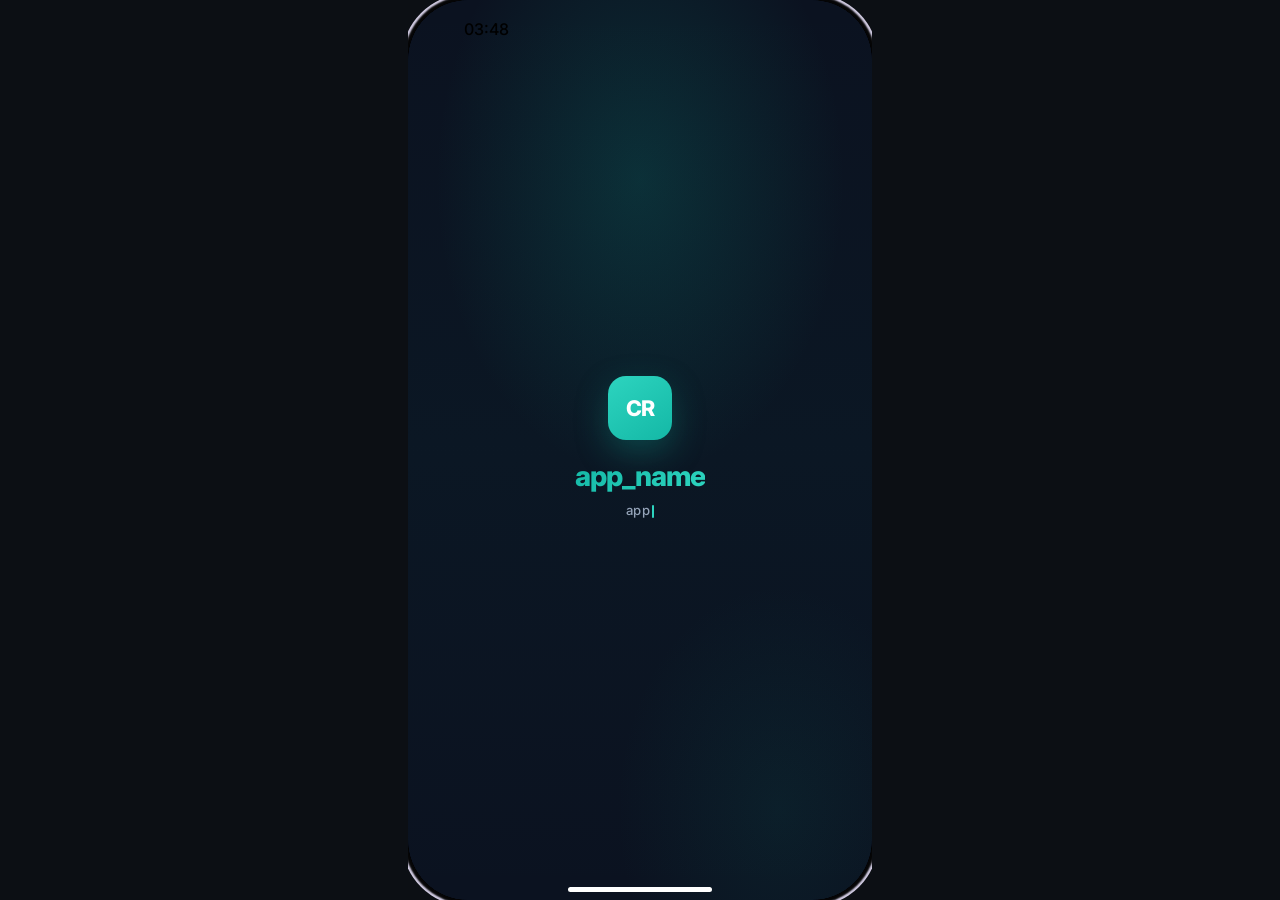
==== ui/index.html @ fc15372d "Upload Upload" ====
<!DOCTYPE html>
<html lang="en">
<head>
    <meta charset="utf-8" />
    <meta name="viewport" content="width=device-width, initial-scale=1.0" />
    <title>CityRentals</title>
    <link rel="stylesheet" href="colors.css" />
    <link rel="stylesheet" href="frame.css" />
    <link rel="stylesheet" href="styles.css" />
    <link rel="preconnect" href="https://fonts.googleapis.com" />
    <link rel="preconnect" href="https://fonts.gstatic.com" crossorigin />
    <link href="https://fonts.googleapis.com/css2?family=Inter:wght@400;500;600;700;800&display=swap" rel="stylesheet" />
    <link rel="stylesheet" href="https://cdnjs.cloudflare.com/ajax/libs/font-awesome/6.5.1/css/all.min.css" />
</head>
<body>
<div id="phone-wrapper">
<div class="app" id="content" data-theme="dark">
    <div class="app-splash" id="app-splash" aria-hidden="false">
        <div class="splash-bg"></div>
        <div class="splash-inner">
            <div class="splash-icon-wrap">
                <span class="splash-icon">CR</span>
            </div>
            <h1 class="splash-title" id="splash-title"></h1>
            <p class="splash-tagline">
                <span id="splash-typewriter"></span><span class="splash-cursor" aria-hidden="true"></span>
            </p>
        </div>
    </div>

    <header class="app-header">
        <div class="app-header-inner">
            <h1 class="app-logo" data-locale="app_name">CityRentals</h1>
            <p class="app-tagline" data-locale="app_tagline">Delivered for you</p>
        </div>
    </header>

    <main class="main-scroll" id="main-scroll">
        <section class="view active" id="view-browse">
            <div class="delivery-banner" id="delivery-banner" style="display:none">
                <div class="pulse"></div>
                <div>
                    <strong data-locale="delivery_banner_title">Delivery in progress</strong>
                    <span data-locale="delivery_banner_sub">Your vehicle is on the way</span>
                </div>
            </div>

            <div class="category-scroll-wrap">
                <div class="category-row" id="category-row"></div>
            </div>
            <div class="vehicle-grid" id="vehicle-grid"></div>
        </section>

        <section class="view" id="view-rent">
            <button class="back-link" id="rent-back" data-locale="rent_back">&larr; Back</button>
            <div class="rent-hero" id="rent-hero"></div>
            <div class="rent-form">
                <h2 id="rent-title" data-locale="rent_confirm_title">Confirm rental</h2>
                <label class="field-label" data-locale="label_duration_unit">Duration unit</label>
                <div class="chip-row" id="duration-units"></div>
                <label class="field-label" data-locale="label_duration">Duration</label>
                <input type="number" id="duration-value" min="1" max="30" value="1" class="text-input" />
                <label class="field-label" data-locale="label_payment">Payment</label>
                <div class="chip-row" id="payment-methods"></div>
                <div class="summary-card">
                    <div><span data-locale="label_delivery">Delivery</span><strong data-locale="delivery_location">Your GPS location</strong></div>
                    <div><span data-locale="label_total">Total</span><strong id="rent-total">$0</strong></div>
                </div>
                <button class="btn-primary" id="btn-confirm-rent" data-locale="btn_confirm_pay">Confirm &amp; pay</button>
            </div>
        </section>

        <section class="view" id="view-active">
            <div id="active-empty" class="empty-state">
                <h3 data-locale="active_empty_title">No active rental</h3>
                <p data-locale="active_empty_sub">Browse vehicles and rent one to get started.</p>
            </div>
            <div id="active-content" style="display:none">
                <div class="active-card" id="active-card"></div>
                <div class="timer-card">
                    <span data-locale="label_time_remaining">Time remaining</span>
                    <strong id="active-timer">--</strong>
                </div>
                <div class="rent-form extend-form">
                    <h3 data-locale="extend_title">Extend rental</h3>
                    <label class="field-label" data-locale="label_duration_unit">Duration unit</label>
                    <div class="chip-row" id="renew-units"></div>
                    <label class="field-label" data-locale="label_duration">Duration</label>
                    <input type="number" id="renew-value" min="1" max="30" value="1" class="text-input" />
                    <label class="field-label" data-locale="label_payment">Payment</label>
                    <div class="chip-row" id="renew-payment"></div>
                    <button class="btn-secondary" id="btn-renew" data-locale="btn_renew">Renew</button>
                </div>
                <button class="btn-primary" id="btn-return" data-locale="btn_return">Return vehicle</button>
            </div>
        </section>

        <section class="view" id="view-history">
            <h2 class="section-title" data-locale="history_title">Rental history</h2>
            <div id="history-list" class="history-list"></div>
        </section>
    </main>

    <nav class="bottom-nav">
        <button class="nav-item active" data-tab="browse">
            <span class="nav-icon"><i class="fas fa-car-side"></i></span>
            <span class="nav-label" data-locale="nav_browse">Browse</span>
        </button>
        <button class="nav-item" data-tab="active">
            <span class="nav-icon"><i class="fas fa-key"></i></span>
            <span class="nav-label" data-locale="nav_active">Active</span>
        </button>
        <button class="nav-item" data-tab="history">
            <span class="nav-icon"><i class="fas fa-clock-rotate-left"></i></span>
            <span class="nav-label" data-locale="nav_history">History</span>
        </button>
    </nav>

    <div class="toast" id="toast"></div>
</div>
</div>
<script src="dev.js"></script>
<script src="script.js"></script>
<script>
    window.addEventListener('message', async (e) => {
        if (e.data === 'componentsLoaded') {
            await initApp();
        }
    });
</script>
</body>
</html>
---- ui/colors.css ----
:root {
    --cr-bg: #f4f6f8;
    --cr-surface: #ffffff;
    --cr-surface-2: #eef1f4;
    --cr-accent: #0d9488;
    --cr-accent-dark: #0f766e;
    --cr-accent-soft: rgba(13, 148, 136, 0.12);
    --cr-text: #0f172a;
    --cr-muted: #64748b;
    --cr-border: #e2e8f0;
    --cr-danger: #ef4444;
    --cr-warning: #f59e0b;
    --cr-success: #10b981;
    --cr-shadow: 0 8px 24px rgba(15, 23, 42, 0.08);
}

.app[data-theme='dark'],
[data-theme='dark'] {
    --cr-bg: #0b1220;
    --cr-surface: #111827;
    --cr-surface-2: #1f2937;
    --cr-accent: #2dd4bf;
    --cr-accent-dark: #14b8a6;
    --cr-accent-soft: rgba(45, 212, 191, 0.15);
    --cr-text: #f8fafc;
    --cr-muted: #94a3b8;
    --cr-border: #334155;
    --cr-shadow: 0 8px 24px rgba(0, 0, 0, 0.35);
}
---- ui/frame.css ----
.phone-frame {
    position: relative;
    z-index: 1;
    width: 100%;
    height: 100%;
    border-radius: 60px;
    background-color: black;
    box-shadow: 0 0 0.1em 0.25em #050506, 0 0 0 0.4em hsl(254, 30%, 85%);
    overflow: hidden;
}

.phone-content {
    position: relative;
    height: 100%;
    width: 100%;
    display: flex;
    align-items: stretch;
    justify-content: stretch;
    overflow: hidden;
    border-radius: 60px;
}

.phone-content > .app {
    width: 100%;
    height: 100%;
    border-radius: 60px;
    overflow: hidden;
}

.phone-notch {
    position: absolute;
    top: 0.75rem;
    left: 50%;
    transform: translateX(-50%);
    height: 2.25rem;
    width: 30%;
    background-color: black;
    border-radius: 25px;
    cursor: pointer;
}

.phone-indicator {
    position: absolute;
    left: 0;
    right: 0;
    bottom: 0.5rem;
    margin: auto;
    width: 9rem;
    height: 0.313rem;
    z-index: 999;
    display: flex;
    align-items: center;
    justify-content: center;
    border-radius: 0.25rem;
    background: transparent;
    backdrop-filter: grayscale(1) invert(1) contrast(100);
    cursor: pointer;
}

.phone-time {
    position: absolute;
    top: 0;
    width: 100%;
    padding: 1.2rem 3.5rem;
    z-index: 9;
    pointer-events: none;
    font-weight: 500;
    font-size: 1rem;
    color: black;
    font-family: 'Inter', sans-serif;
}
---- ui/styles.css ----
* { box-sizing: border-box; margin: 0; padding: 0; }

.app button,
.app .nav-item,
.app .cat-chip,
.app .chip,
.app .back-link,
.app .btn-rent {
    -webkit-tap-highlight-color: transparent;
    -webkit-appearance: none;
    appearance: none;
    outline: none;
    box-shadow: none;
}

.app button:focus,
.app button:focus-visible,
.app button:active:focus,
.app button:active:focus-visible {
    outline: none !important;
    box-shadow: none !important;
}

html,
body {
    width: 100%;
    height: 100%;
    overflow: hidden;
    margin: 0;
    background: transparent !important;
}

body {
    font-family: 'Inter', system-ui, sans-serif;
    color: var(--cr-text);
    visibility: hidden;
    background: transparent !important;
}

html.in-phone,
html.in-phone body {
    background: transparent !important;
}

html.dev-mode,
html.dev-mode body {
    background: #0c0f14 !important;
}

#phone-wrapper {
    display: none;
    width: 100%;
    height: 100%;
    overflow: hidden;
}

.dev-wrapper {
    display: none;
    position: absolute;
    inset: 0;
    margin: auto;
    width: 29rem;
    height: 58.5rem;
    max-width: 100vw;
    max-height: 100vh;
    overflow: hidden;
}

:root {
    --cr-safe-top: 2.5rem;
    --cr-safe-bottom: 0.4rem;
    --cr-nav-h: 56px;
    --cr-nav-total: calc(var(--cr-nav-h) + var(--cr-safe-bottom));
    --cr-header-h: 58px;
}

.app {
    width: 100%;
    height: 100%;
    max-width: 100%;
    max-height: 100%;
    display: flex;
    flex-direction: column;
    background: var(--cr-bg);
    overflow: hidden;
    position: relative;
    padding-top: var(--cr-safe-top);
    isolation: isolate;
    contain: layout paint style;
}

html.in-phone .app {
    border-radius: inherit;
}

.app-splash {
    position: absolute;
    top: 0;
    left: 0;
    right: 0;
    bottom: 0;
    width: 100%;
    height: 100%;
    max-width: 100%;
    max-height: 100%;
    z-index: 100;
    display: flex;
    align-items: center;
    justify-content: center;
    overflow: hidden;
    opacity: 1;
    visibility: visible;
    border-radius: inherit;
    transition: opacity 0.5s ease, visibility 0.5s ease;
    pointer-events: auto;
}

.app-splash.splash-hide {
    opacity: 0;
    visibility: hidden;
    pointer-events: none;
}

.splash-bg {
    position: absolute;
    inset: 0;
    background:
        radial-gradient(ellipse 80% 60% at 50% 20%, rgba(13, 148, 136, 0.22), transparent 55%),
        radial-gradient(ellipse 70% 50% at 80% 90%, rgba(15, 118, 110, 0.12), transparent 50%),
        var(--cr-bg);
}

.splash-bg::after {
    content: '';
    position: absolute;
    inset: 0;
    background: linear-gradient(
        180deg,
        transparent 0%,
        rgba(13, 148, 136, 0.04) 50%,
        transparent 100%
    );
    animation: splash-shimmer 2.8s ease-in-out infinite;
}

@keyframes splash-shimmer {
    0%, 100% { opacity: 0.3; transform: translateY(-8%); }
    50% { opacity: 0.7; transform: translateY(8%); }
}

.splash-inner {
    position: relative;
    z-index: 1;
    display: flex;
    flex-direction: column;
    align-items: center;
    text-align: center;
    padding: 1.5rem 2rem;
    max-width: 92%;
}

.splash-icon-wrap {
    width: 4rem;
    height: 4rem;
    border-radius: 18px;
    background: linear-gradient(145deg, var(--cr-accent), var(--cr-accent-dark));
    display: flex;
    align-items: center;
    justify-content: center;
    margin-bottom: 1.25rem;
    box-shadow: 0 12px 32px rgba(13, 148, 136, 0.35);
    opacity: 0;
    transform: scale(0.7) translateY(12px);
    animation: splash-icon-in 0.65s cubic-bezier(0.34, 1.4, 0.64, 1) 0.1s forwards;
}

@keyframes splash-icon-in {
    to {
        opacity: 1;
        transform: scale(1) translateY(0);
    }
}

.splash-icon {
    font-size: 1.35rem;
    font-weight: 800;
    color: #fff;
    letter-spacing: -0.04em;
}

.splash-title {
    font-size: 1.75rem;
    font-weight: 800;
    letter-spacing: -0.04em;
    line-height: 1.15;
    background: linear-gradient(135deg, var(--cr-accent-dark), var(--cr-accent));
    -webkit-background-clip: text;
    -webkit-text-fill-color: transparent;
    background-clip: text;
    opacity: 0;
    transform: translateY(14px);
    min-height: 2rem;
}

.splash-title.splash-title-show {
    animation: splash-title-in 0.55s cubic-bezier(0.22, 1, 0.36, 1) forwards;
}

@keyframes splash-title-in {
    to {
        opacity: 1;
        transform: translateY(0);
    }
}

.splash-tagline {
    margin-top: 0.65rem;
    min-height: 1.35rem;
    font-size: 0.82rem;
    font-weight: 500;
    color: var(--cr-muted);
    letter-spacing: 0.02em;
}

.splash-cursor {
    display: inline-block;
    width: 2px;
    height: 1em;
    margin-left: 2px;
    vertical-align: text-bottom;
    background: var(--cr-accent);
    border-radius: 1px;
    animation: splash-cursor-blink 0.75s step-end infinite;
}

.splash-cursor.splash-cursor-done {
    opacity: 0;
    animation: none;
}

@keyframes splash-cursor-blink {
    0%, 100% { opacity: 1; }
    50% { opacity: 0; }
}

.app::before {
    content: '';
    position: absolute;
    top: 0;
    left: 0;
    right: 0;
    height: var(--cr-safe-top);
    background: var(--cr-bg);
    z-index: 5;
    pointer-events: none;
}

.app-header {
    flex-shrink: 0;
    min-height: var(--cr-header-h);
    display: flex;
    align-items: center;
    justify-content: center;
    padding: 0.35rem 1rem 0.5rem;
    background: var(--cr-bg);
    border-bottom: 1px solid var(--cr-border);
    position: relative;
    z-index: 6;
}

.app-header-inner {
    display: flex;
    flex-direction: column;
    align-items: center;
    justify-content: center;
    text-align: center;
    gap: 0.15rem;
    width: 100%;
}

.app-logo {
    font-size: 1.28rem;
    font-weight: 800;
    line-height: 1.15;
    letter-spacing: -0.03em;
    color: var(--cr-accent-dark);
    background: linear-gradient(135deg, var(--cr-accent-dark), var(--cr-accent));
    -webkit-background-clip: text;
    -webkit-text-fill-color: transparent;
    background-clip: text;
}

.app-tagline {
    font-size: 0.7rem;
    font-weight: 500;
    color: var(--cr-muted);
    line-height: 1.2;
    letter-spacing: 0.02em;
}

.main-scroll {
    flex: 1;
    overflow-y: auto;
    padding: 0.65rem 1rem calc(var(--cr-nav-total) + 10px);
    -webkit-overflow-scrolling: touch;
    scrollbar-width: thin;
    scrollbar-color: var(--cr-accent) var(--cr-surface-2);
}

.main-scroll::-webkit-scrollbar {
    width: 5px;
}

.main-scroll::-webkit-scrollbar-track {
    background: var(--cr-surface-2);
    border-radius: 10px;
    margin: 4px 0;
}

.main-scroll::-webkit-scrollbar-thumb {
    background: var(--cr-accent);
    border-radius: 10px;
}

.main-scroll::-webkit-scrollbar-thumb:hover {
    background: var(--cr-accent-dark);
}

.view { display: none; }
.view.active { display: block; }

.delivery-banner {
    display: flex; align-items: center; gap: 0.75rem;
    background: var(--cr-accent-soft);
    border: 1px solid var(--cr-accent);
    border-radius: 14px;
    padding: 0.75rem 1rem;
    margin-bottom: 0.75rem;
}
.delivery-banner strong { display: block; font-size: 0.85rem; }
.delivery-banner span { font-size: 0.72rem; color: var(--cr-muted); }
.pulse {
    width: 10px; height: 10px; border-radius: 50%;
    background: var(--cr-accent);
    animation: pulse 1.2s infinite;
}
@keyframes pulse {
    0%, 100% { opacity: 1; transform: scale(1); }
    50% { opacity: 0.4; transform: scale(1.3); }
}

.category-scroll-wrap {
    position: relative;
    margin: 0 -1rem 0.75rem;
    padding: 0 1rem;
}

.category-scroll-wrap::before,
.category-scroll-wrap::after {
    content: '';
    position: absolute;
    top: 0;
    bottom: 0.35rem;
    width: 1.5rem;
    z-index: 2;
    pointer-events: none;
}

.category-scroll-wrap::before {
    left: 0;
    background: linear-gradient(to right, var(--cr-bg) 15%, transparent);
}

.category-scroll-wrap::after {
    right: 0;
    background: linear-gradient(to left, var(--cr-bg) 15%, transparent);
}

.category-row {
    display: flex;
    flex-wrap: nowrap;
    gap: 0.5rem;
    overflow-x: auto;
    overflow-y: hidden;
    -webkit-overflow-scrolling: touch;
    scroll-snap-type: x proximity;
    touch-action: pan-x;
    overscroll-behavior-x: contain;
    padding-bottom: 0.35rem;
    scrollbar-width: none;
}

.category-row::-webkit-scrollbar { display: none; }

.category-row.is-dragging {
    cursor: grabbing;
    scroll-snap-type: none;
}

.category-row.is-dragging .cat-chip {
    pointer-events: none;
}

.cat-chip {
    flex: 0 0 auto;
    scroll-snap-align: start;
    position: relative;
    z-index: 1;
    padding: 0.45rem 0.85rem;
    border-radius: 999px;
    border: 1px solid var(--cr-border);
    background: var(--cr-surface);
    font-size: 0.72rem;
    font-weight: 600;
    color: var(--cr-muted);
    cursor: pointer;
    touch-action: pan-x;
}
.cat-chip.active {
    background: var(--cr-accent);
    border-color: var(--cr-accent);
    color: #fff;
}

.vehicle-grid {
    display: flex;
    flex-direction: column;
    gap: 0.75rem;
}

.vehicle-card {
    background: var(--cr-surface);
    border-radius: 16px;
    overflow: hidden;
    box-shadow: var(--cr-shadow);
    border: 1px solid var(--cr-border);
}
.vehicle-card .vehicle-image {
    width: 100%;
    height: 112px;
    display: flex;
    align-items: center;
    justify-content: center;
    padding: 0.5rem 0.85rem;
    background: var(--cr-surface-2);
    box-sizing: border-box;
}

.vehicle-card .vehicle-image img {
    width: 100%;
    height: 100%;
    max-height: 96px;
    object-fit: contain;
    object-position: center;
}
.vehicle-card-body { padding: 0.85rem 1rem 1rem; }
.vehicle-card h3 { font-size: 0.95rem; font-weight: 700; }
.vehicle-meta {
    display: flex; justify-content: space-between; align-items: center;
    margin-top: 0.35rem;
}
.badge {
    font-size: 0.65rem;
    text-transform: uppercase;
    font-weight: 700;
    padding: 0.2rem 0.5rem;
    border-radius: 6px;
    background: var(--cr-accent-soft);
    color: var(--cr-accent-dark);
}
.price-tag { font-size: 0.8rem; font-weight: 600; color: var(--cr-muted); }
.btn-rent {
    margin-top: 0.75rem;
    width: 100%;
    padding: 0.65rem;
    border: none;
    border-radius: 12px;
    background: var(--cr-accent);
    color: #fff;
    font-weight: 700;
    font-size: 0.82rem;
    cursor: pointer;
}

.back-link {
    background: none; border: none;
    color: var(--cr-accent);
    font-weight: 600;
    font-size: 0.85rem;
    margin-bottom: 0.5rem;
    cursor: pointer;
}

.rent-hero {
    border-radius: 16px;
    overflow: hidden;
    margin-bottom: 1rem;
    background: var(--cr-surface);
    border: 1px solid var(--cr-border);
}
.rent-hero .vehicle-image {
    height: 132px;
    display: flex;
    align-items: center;
    justify-content: center;
    padding: 0.65rem 1rem;
    background: var(--cr-surface-2);
}

.rent-hero .vehicle-image img {
    width: 100%;
    height: 100%;
    max-height: 112px;
    object-fit: contain;
    object-position: center;
}

.rent-form h2, .rent-form h3 { font-size: 1rem; margin-bottom: 0.75rem; }
.field-label {
    display: block;
    font-size: 0.72rem;
    font-weight: 600;
    color: var(--cr-muted);
    margin: 0.5rem 0 0.35rem;
    text-transform: uppercase;
    letter-spacing: 0.04em;
}

.text-input {
    width: 100%;
    padding: 0.65rem 0.75rem;
    border-radius: 12px;
    border: 1px solid var(--cr-border);
    background: var(--cr-surface);
    color: var(--cr-text);
    font-size: 0.9rem;
}

.chip-row { display: flex; flex-wrap: wrap; gap: 0.5rem; margin-bottom: 0.5rem; }
.chip {
    padding: 0.45rem 0.75rem;
    border-radius: 10px;
    border: 1px solid var(--cr-border);
    background: var(--cr-surface);
    font-size: 0.75rem;
    font-weight: 600;
    cursor: pointer;
    color: var(--cr-muted);
    touch-action: manipulation;
}
.chip.active {
    border-color: var(--cr-accent);
    background: var(--cr-accent);
    color: #fff;
}

.extend-form .field-label:first-of-type {
    margin-top: 0;
}

.summary-card {
    background: var(--cr-surface);
    border: 1px solid var(--cr-border);
    border-radius: 14px;
    padding: 0.85rem 1rem;
    margin: 1rem 0;
    display: flex;
    flex-direction: column;
    gap: 0.5rem;
}
.summary-card div {
    display: flex; justify-content: space-between;
    font-size: 0.82rem;
}
.summary-card strong { color: var(--cr-text); }

.btn-primary, .btn-secondary, .btn-ghost {
    width: 100%;
    padding: 0.75rem;
    border-radius: 12px;
    font-weight: 700;
    font-size: 0.85rem;
    cursor: pointer;
    border: none;
    margin-top: 0.5rem;
}
.btn-primary { background: var(--cr-accent); color: #fff; }
.btn-secondary {
    background: var(--cr-surface);
    border: 1px solid var(--cr-border);
    color: var(--cr-text);
}
.btn-ghost {
    background: transparent;
    color: var(--cr-muted);
    border: 1px dashed var(--cr-border);
}

.bottom-nav {
    position: absolute;
    left: 0;
    right: 0;
    bottom: 0;
    height: var(--cr-nav-total);
    display: flex;
    align-items: flex-end;
    background: var(--cr-bg);
    border-top: 1px solid var(--cr-border);
    padding: 0.2rem 0.35rem var(--cr-safe-bottom);
    z-index: 10;
}
.nav-item {
    flex: 1;
    display: flex;
    flex-direction: column;
    align-items: center;
    justify-content: center;
    gap: 0.2rem;
    min-height: var(--cr-nav-h);
    background: none;
    border: none;
    color: var(--cr-muted);
    cursor: pointer;
    padding: 0.35rem 0.25rem;
    border-radius: 12px;
    transition: color 0.15s, background 0.15s;
}
.nav-item.active {
    color: var(--cr-accent-dark);
}
.nav-item.active .nav-icon {
    color: var(--cr-accent);
}
.nav-icon {
    display: flex;
    align-items: center;
    justify-content: center;
    font-size: 1.2rem;
    line-height: 1;
    color: inherit;
}
.nav-label {
    font-size: 0.68rem;
    font-weight: 600;
    line-height: 1.1;
}

.empty-state {
    text-align: center;
    padding: 2.5rem 1rem;
    color: var(--cr-muted);
}
.empty-state h3 { color: var(--cr-text); margin-bottom: 0.35rem; }

.active-card {
    background: var(--cr-surface);
    border-radius: 16px;
    padding: 1rem;
    border: 1px solid var(--cr-border);
    box-shadow: var(--cr-shadow);
    margin-bottom: 0.75rem;
}
.active-card h3 { font-size: 1rem; }
.active-card p { font-size: 0.78rem; color: var(--cr-muted); margin-top: 0.25rem; }
.status-pill {
    display: inline-block;
    margin-top: 0.5rem;
    padding: 0.25rem 0.55rem;
    border-radius: 999px;
    font-size: 0.65rem;
    font-weight: 700;
    text-transform: uppercase;
}
.status-pill.active { background: rgba(16,185,129,0.15); color: var(--cr-success); }
.status-pill.delivering { background: var(--cr-accent-soft); color: var(--cr-accent-dark); }

.timer-card {
    text-align: center;
    background: linear-gradient(135deg, var(--cr-accent-soft), transparent);
    border-radius: 14px;
    padding: 1rem;
    margin-bottom: 1rem;
}
.timer-card span { display: block; font-size: 0.72rem; color: var(--cr-muted); }
.timer-card strong { font-size: 1.5rem; font-weight: 800; color: var(--cr-accent-dark); }

.section-title { font-size: 1rem; margin-bottom: 0.75rem; }

.history-list { display: flex; flex-direction: column; gap: 0.5rem; }
.history-item {
    background: var(--cr-surface);
    border: 1px solid var(--cr-border);
    border-radius: 12px;
    padding: 0.75rem 1rem;
}
.history-item h4 { font-size: 0.85rem; }
.history-item p { font-size: 0.72rem; color: var(--cr-muted); margin-top: 0.2rem; }

.toast {
    position: absolute;
    bottom: calc(var(--cr-nav-total) + 8px);
    left: 50%;
    transform: translateX(-50%) translateY(20px);
    background: var(--cr-text);
    color: var(--cr-bg);
    padding: 0.55rem 1rem;
    border-radius: 10px;
    font-size: 0.75rem;
    font-weight: 600;
    opacity: 0;
    pointer-events: none;
    transition: opacity 0.2s, transform 0.2s;
    z-index: 99;
    max-width: 90%;
    text-align: center;
}
.toast.show {
    opacity: 1;
    transform: translateX(-50%) translateY(0);
}

.loading {
    text-align: center;
    padding: 2rem;
    color: var(--cr-muted);
    font-size: 0.85rem;
}
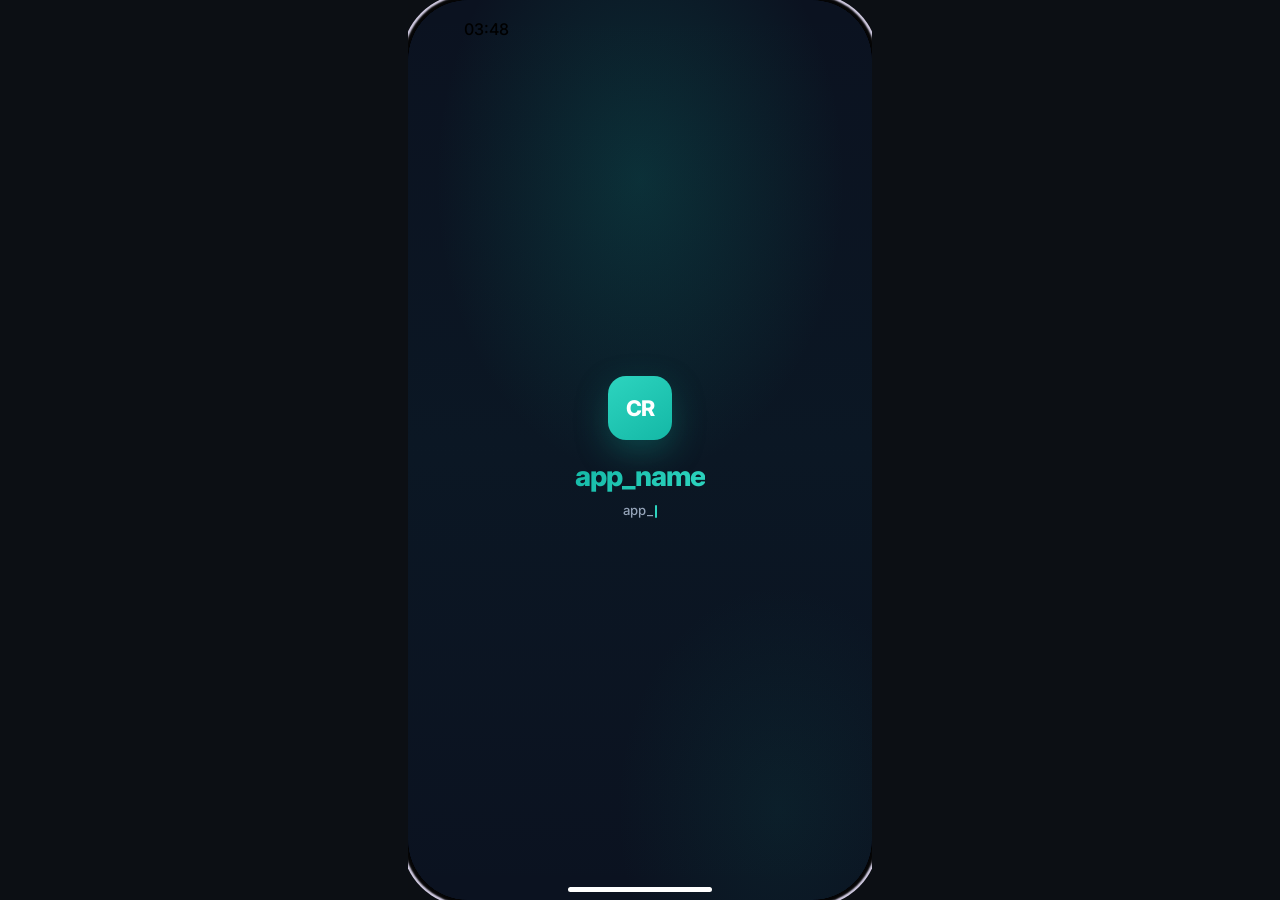
==== commit 7da2d289: "- Added support do sd-phone - Added support do sd-phone" ====
--- a/ui/index.html
+++ b/ui/index.html
@@ -122,11 +122,26 @@
 <script src="dev.js"></script>
 <script src="script.js"></script>
 <script>
-    window.addEventListener('message', async (e) => {
-        if (e.data === 'componentsLoaded') {
+    (function () {
+        var started = false;
+        async function start() {
+            if (started) return;
+            started = true;
             await initApp();
         }
-    });
+
+        var devMode = typeof window.invokeNative === 'undefined';
+        if (devMode) {
+            document.documentElement.style.visibility = 'visible';
+            document.body.style.visibility = 'visible';
+            start();
+            return;
+        }
+
+        window.addEventListener('message', function (e) {
+            if (e.data === 'componentsLoaded') start();
+        });
+    })();
 </script>
 </body>
 </html>
--- a/ui/styles.css
+++ b/ui/styles.css
@@ -27,6 +27,7 @@
     height: 100%;
     overflow: hidden;
     margin: 0;
+    visibility: hidden;
     background: transparent !important;
 }
 
